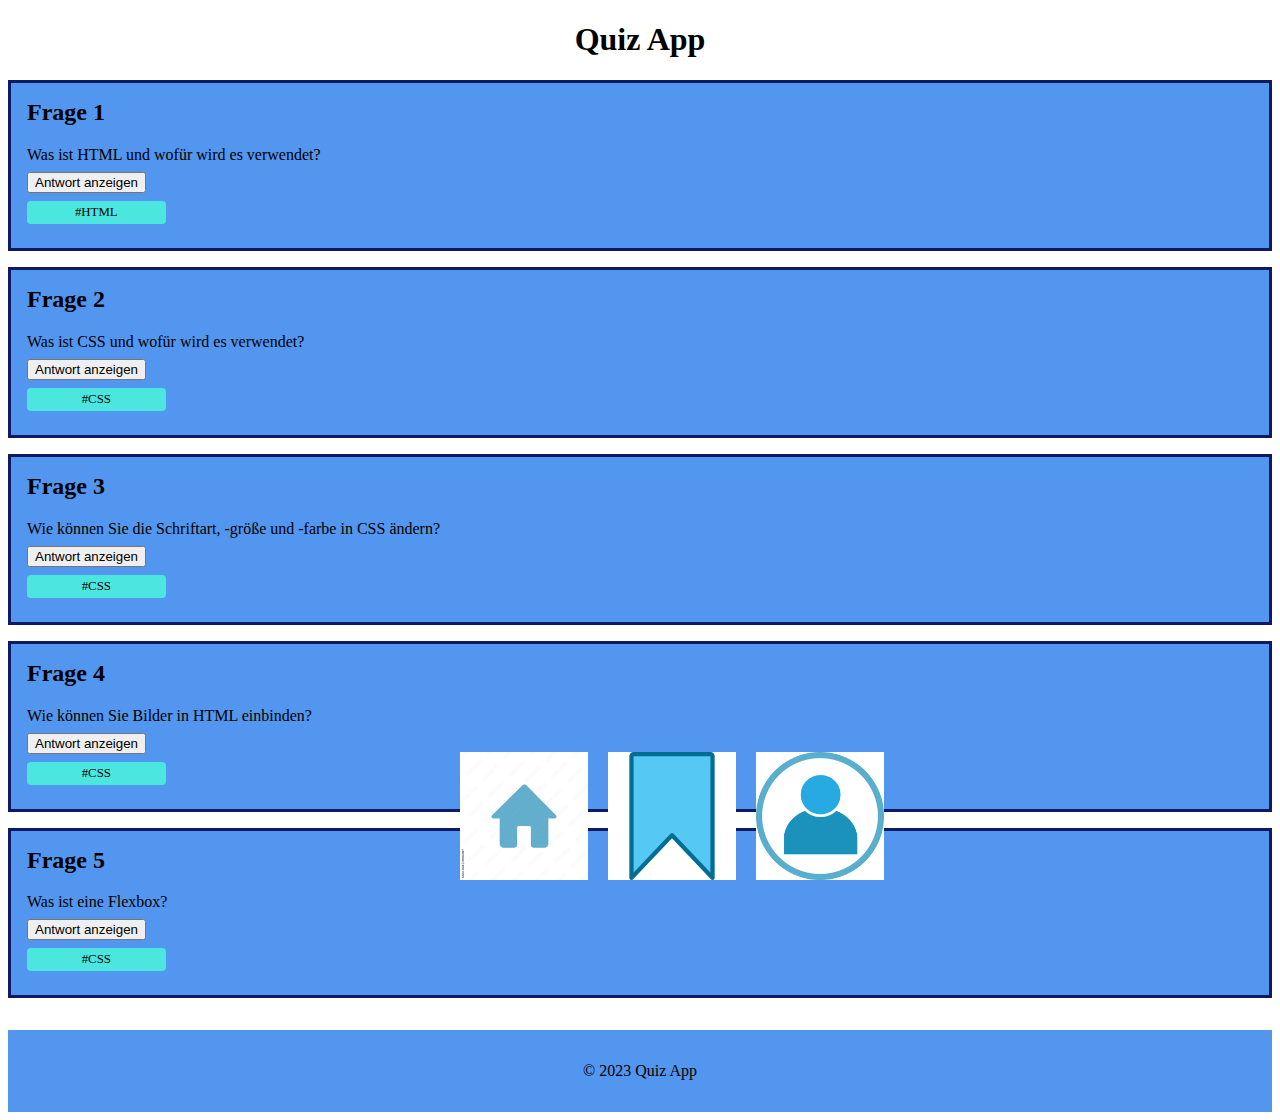
==== index.html @ faa6742a "JPGs added for navbar" ====
<!DOCTYPE html>
<html lang="en">
  <head>
    <meta charset="UTF-8" />
    <meta http-equiv="X-UA-Compatible" content="IE=edge" />
    <meta name="viewport" content="width=device-width, initial-scale=1.0" />
    <link rel="stylesheet" href="css/styles.css" />
    <title>Document</title>
  </head>
  <body>
    <header>
      <nav class="navbar">
        <ul>
          <li>
            <a href="#home"><img src="css/icons/Home.jpg" alt="Home" /></a>
          </li>
          <li>
            <a href="#Save"><img src="css/icons/Save.jpg" alt="Save" /></a>
          </li>
          <li>
            <a href="#Profile"
              ><img src="css/icons/Profil.jpg" alt="Profile"
            /></a>
          </li>
        </ul>
      </nav>
    </header>
    <h1 class="title">Quiz App</h1>
    <div class="card">
      <h2>Frage 1</h2>
      <p>Was ist HTML und wofür wird es verwendet?</p>
      <button class="answer-button">Antwort anzeigen</button>
      <p class="tags">#HTML</p>
    </div>
    <div class="card">
      <h2>Frage 2</h2>
      <p>Was ist CSS und wofür wird es verwendet?</p>
      <button class="answer-button">Antwort anzeigen</button>
      <p class="tags">#CSS</p>
    </div>

    <div class="card">
      <h2>Frage 3</h2>
      <p>Wie können Sie die Schriftart, -größe und -farbe in CSS ändern?</p>
      <button class="answer-button">Antwort anzeigen</button>
      <p class="tags">#CSS</p>
    </div>
    <div class="card">
      <h2>Frage 4</h2>
      <p>Wie können Sie Bilder in HTML einbinden?</p>
      <button class="answer-button">Antwort anzeigen</button>
      <p class="tags">#CSS</p>
    </div>
    <div class="card">
      <h2>Frage 5</h2>
      <p>Was ist eine Flexbox?</p>
      <button class="answer-button">Antwort anzeigen</button>
      <p class="tags">#CSS</p>
    </div>
    <footer>
      <p>© 2023 Quiz App</p>
    </footer>
  </body>
</html>
---- css/styles.css ----
.title {
  text-align: center;
}
/* Style the cards */

.card {
  background-color: #5296ef;
  border: 3px solid #0e1b64;
  margin-bottom: 1rem;
  padding: 1rem;
}

.card h2 {
  margin-top: 0;
}

.card p {
  margin: 0.5rem 0;
}

/* Style the tags */

.tags {
  background-color: #4be7df;
  border-radius: 4px;
  display: block;
  max-width: 10%;
  font-size: 0.8rem;
  margin-top: 0.5rem;
  padding: 0.25rem 0.5rem;
  text-align: center;
}

/* Style the navigation bottom bar */
.navbar {
  padding: 1rem;
  position: fixed;
  bottom: 0;
  width: 100%;
  display: flex;
  justify-content: center;
  align-items: center;
}

/* Style the navigation img */

.navbar a img {
  width: 10%;
  height: 10%;
}

/* Style the navigation list */
.navbar ul {
  margin: 0;
  padding: 0;
  text-align: center;
  font-weight: bold;
  list-style-type: none;
}

/* Style the navigation list items */
.navbar li {
  display: inline;
  margin-left: 1rem;
}

/* Style the navigation links */
.navbar a {
  color: white;
  text-decoration: none;
}
footer {
  background-color: #5296ef;
  color: black;
  padding: 1rem;
  text-align: center;
  margin-top: 2rem;
}
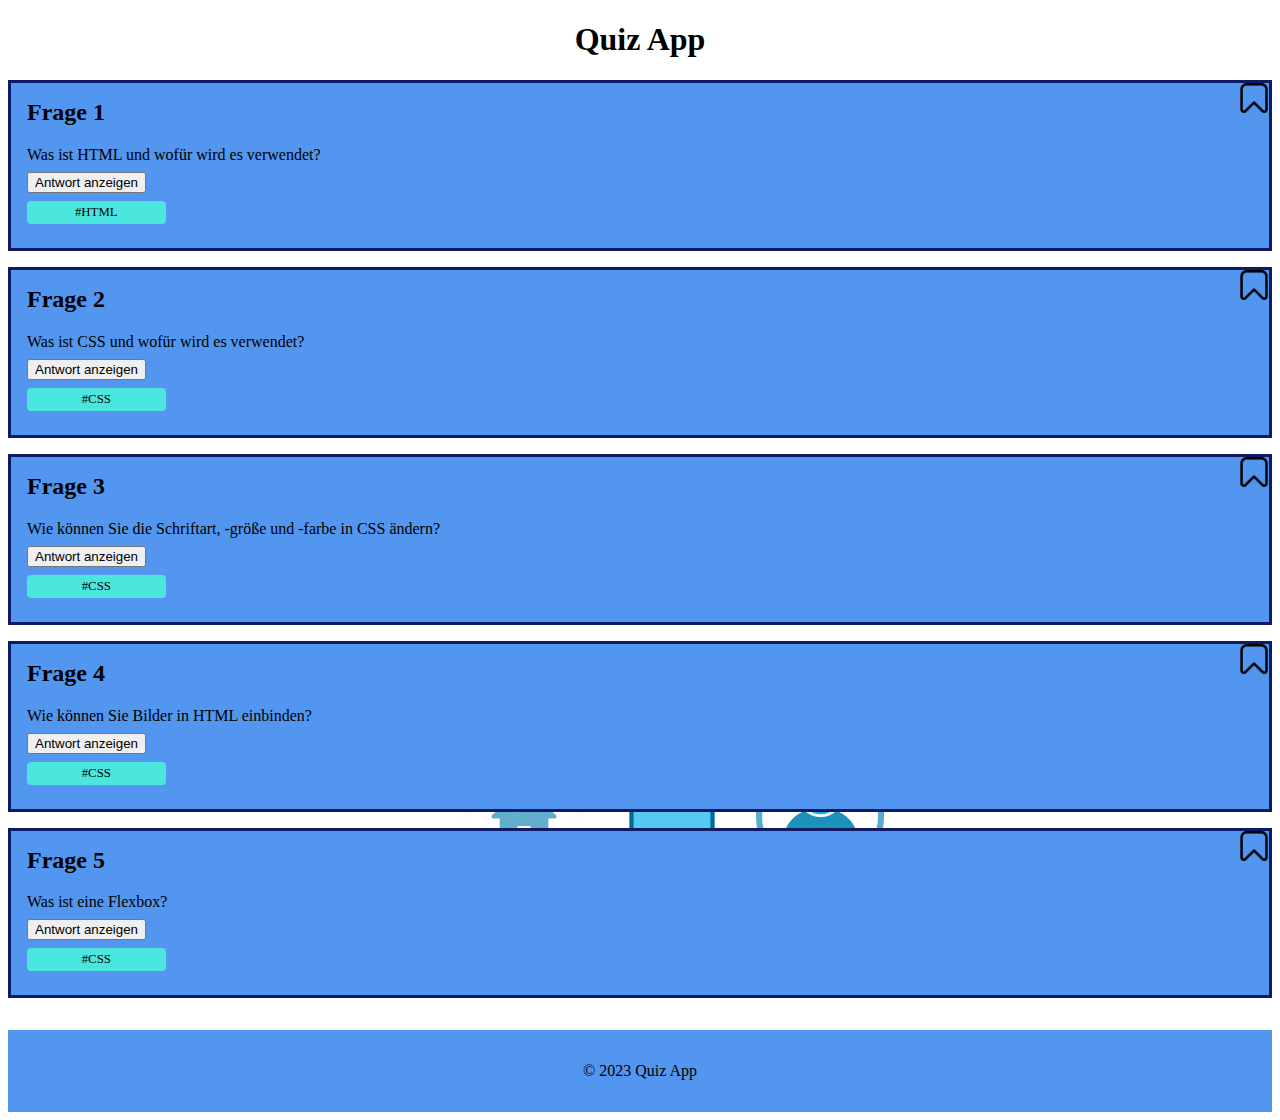
==== commit 26f90e50: "bookmark icon added" ====
--- a/index.html
+++ b/index.html
@@ -12,13 +12,15 @@
       <nav class="navbar">
         <ul>
           <li>
-            <a href="#home"><img src="css/icons/Home.jpg" alt="Home" /></a>
+            <a href="index.html"><img src="css/icons/Home.jpg" alt="Home" /></a>
           </li>
           <li>
-            <a href="#Save"><img src="css/icons/Save.jpg" alt="Save" /></a>
+            <a href="Bookmarks.html"
+              ><img src="css/icons/Save.jpg" alt="Save"
+            /></a>
           </li>
           <li>
-            <a href="#Profile"
+            <a href="Profile.html"
               ><img src="css/icons/Profil.jpg" alt="Profile"
             /></a>
           </li>
@@ -27,12 +29,14 @@
     </header>
     <h1 class="title">Quiz App</h1>
     <div class="card">
+      <img src="css/icons/bookmarki_mini.jpg" alt="Icon" class="icon" />
       <h2>Frage 1</h2>
       <p>Was ist HTML und wofür wird es verwendet?</p>
       <button class="answer-button">Antwort anzeigen</button>
       <p class="tags">#HTML</p>
     </div>
     <div class="card">
+      <img src="css/icons/bookmarki_mini.jpg" alt="Icon" class="icon" />
       <h2>Frage 2</h2>
       <p>Was ist CSS und wofür wird es verwendet?</p>
       <button class="answer-button">Antwort anzeigen</button>
@@ -40,18 +44,21 @@
     </div>
 
     <div class="card">
+      <img src="css/icons/bookmarki_mini.jpg" alt="Icon" class="icon" />
       <h2>Frage 3</h2>
       <p>Wie können Sie die Schriftart, -größe und -farbe in CSS ändern?</p>
       <button class="answer-button">Antwort anzeigen</button>
       <p class="tags">#CSS</p>
     </div>
     <div class="card">
+      <img src="css/icons/bookmarki_mini.jpg" alt="Icon" class="icon" />
       <h2>Frage 4</h2>
       <p>Wie können Sie Bilder in HTML einbinden?</p>
       <button class="answer-button">Antwort anzeigen</button>
       <p class="tags">#CSS</p>
     </div>
     <div class="card">
+      <img src="css/icons/bookmarki_mini.jpg" alt="Icon" class="icon" />
       <h2>Frage 5</h2>
       <p>Was ist eine Flexbox?</p>
       <button class="answer-button">Antwort anzeigen</button>
--- a/css/styles.css
+++ b/css/styles.css
@@ -1,15 +1,21 @@
 .title {
   text-align: center;
 }
-/* Style the cards */
 
 .card {
+  position: relative;
   background-color: #5296ef;
   border: 3px solid #0e1b64;
   margin-bottom: 1rem;
   padding: 1rem;
 }
 
+.icon {
+  position: absolute;
+  top: 0;
+  right: 0;
+  width: 30px;
+}
 .card h2 {
   margin-top: 0;
 }
@@ -17,8 +23,6 @@
 .card p {
   margin: 0.5rem 0;
 }
-
-/* Style the tags */
 
 .tags {
   background-color: #4be7df;
@@ -31,7 +35,6 @@
   text-align: center;
 }
 
-/* Style the navigation bottom bar */
 .navbar {
   padding: 1rem;
   position: fixed;
@@ -42,14 +45,10 @@
   align-items: center;
 }
 
-/* Style the navigation img */
-
 .navbar a img {
   width: 10%;
   height: 10%;
 }
-
-/* Style the navigation list */
 .navbar ul {
   margin: 0;
   padding: 0;
@@ -57,14 +56,11 @@
   font-weight: bold;
   list-style-type: none;
 }
-
-/* Style the navigation list items */
 .navbar li {
   display: inline;
   margin-left: 1rem;
 }
 
-/* Style the navigation links */
 .navbar a {
   color: white;
   text-decoration: none;
@@ -76,3 +72,22 @@
   text-align: center;
   margin-top: 2rem;
 }
+.avatar {
+  max-height: 120px;
+  display: flex;
+  align-items: center;
+}
+
+.overview {
+  text-align: center;
+  background-color: #5296ef;
+}
+
+.list_overview {
+  display: flex;
+  text-align: center;
+  list-style: none;
+  font-weight: bold;
+  color: red;
+  background-color: #4be7df;
+}
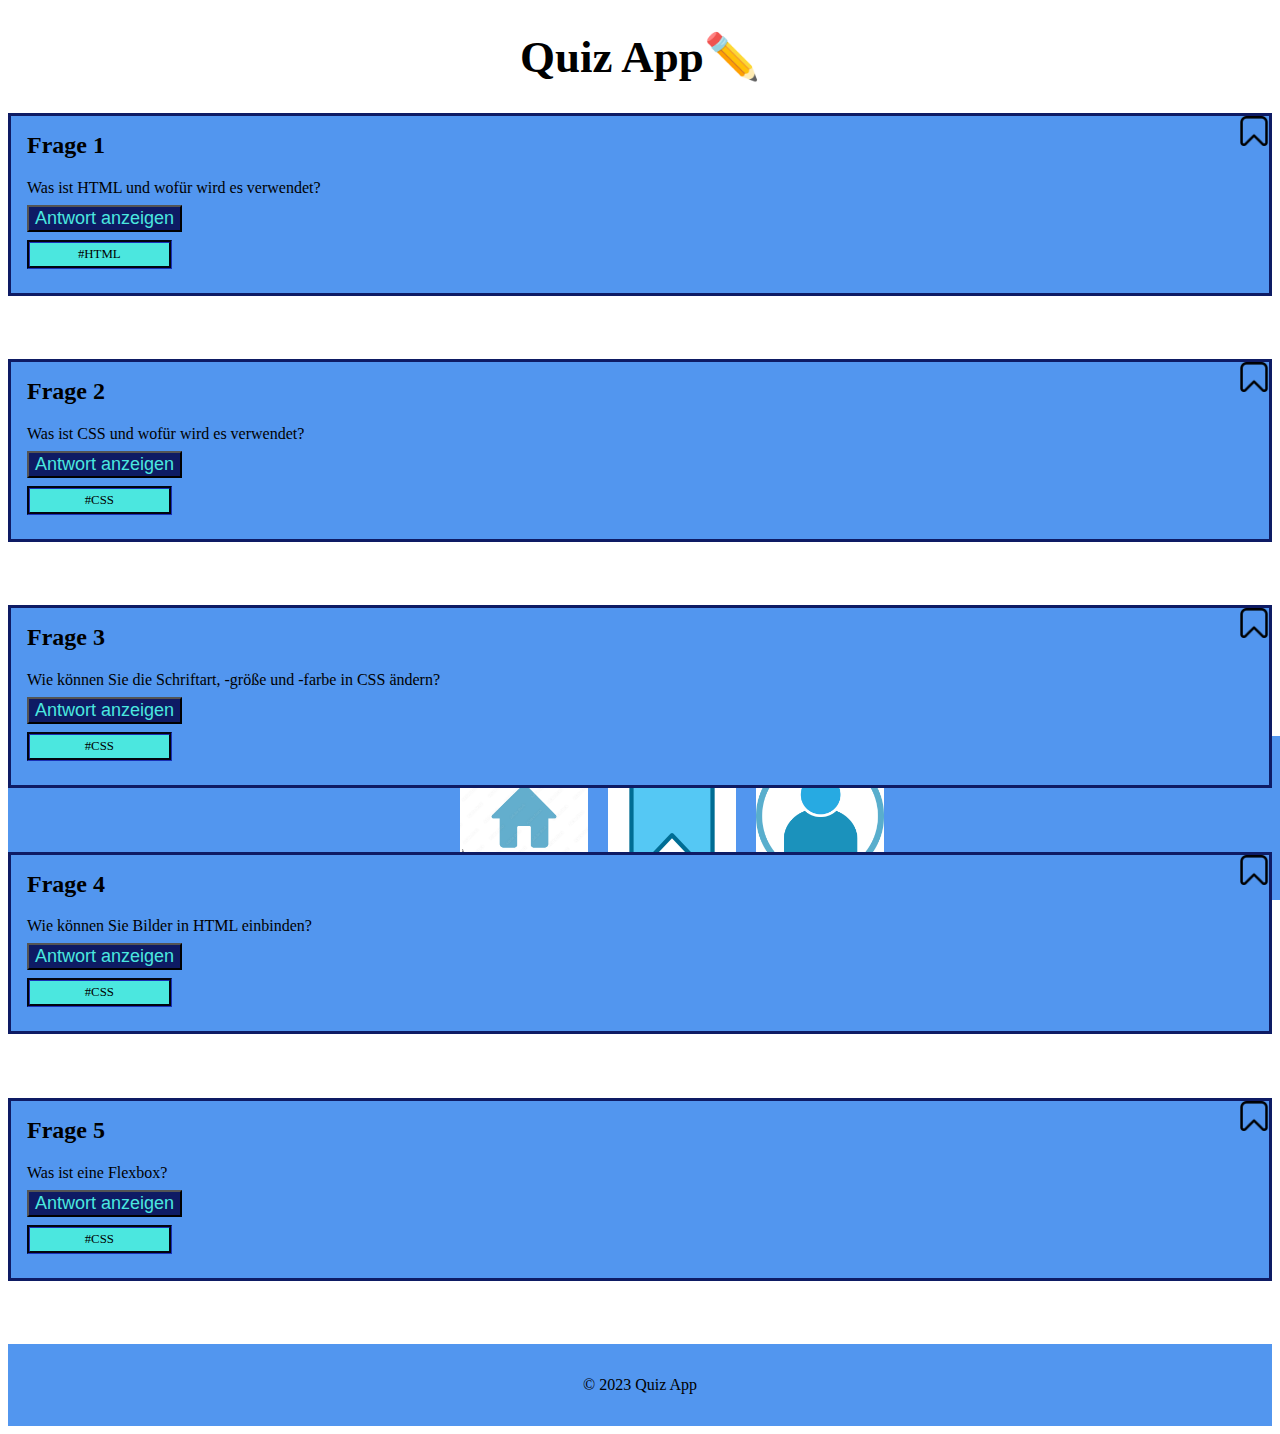
==== commit b5f7e920: "minor style changes" ====
--- a/index.html
+++ b/index.html
@@ -27,7 +27,7 @@
         </ul>
       </nav>
     </header>
-    <h1 class="title">Quiz App</h1>
+    <div><h1 class="title">Quiz App✏️</h1></div>
     <div class="card">
       <img src="css/icons/bookmarki_mini.jpg" alt="Icon" class="icon" />
       <h2>Frage 1</h2>
--- a/css/styles.css
+++ b/css/styles.css
@@ -1,4 +1,5 @@
 .title {
+  font-size: 45px;
   text-align: center;
 }
 
@@ -6,7 +7,7 @@
   position: relative;
   background-color: #5296ef;
   border: 3px solid #0e1b64;
-  margin-bottom: 1rem;
+  margin-bottom: 5%;
   padding: 1rem;
 }
 
@@ -26,13 +27,20 @@
 
 .tags {
   background-color: #4be7df;
-  border-radius: 4px;
+  border-color: #0e1b64;
+  border-style: groove;
   display: block;
   max-width: 10%;
   font-size: 0.8rem;
   margin-top: 0.5rem;
   padding: 0.25rem 0.5rem;
   text-align: center;
+}
+
+.answer-button {
+  color: #4be7df;
+  background-color: #0e1b64;
+  font-size: large;
 }
 
 .navbar {
@@ -43,11 +51,13 @@
   display: flex;
   justify-content: center;
   align-items: center;
+  background-color: #5296ef;
 }
 
 .navbar a img {
   width: 10%;
   height: 10%;
+  border-radius: 20%;
 }
 .navbar ul {
   margin: 0;
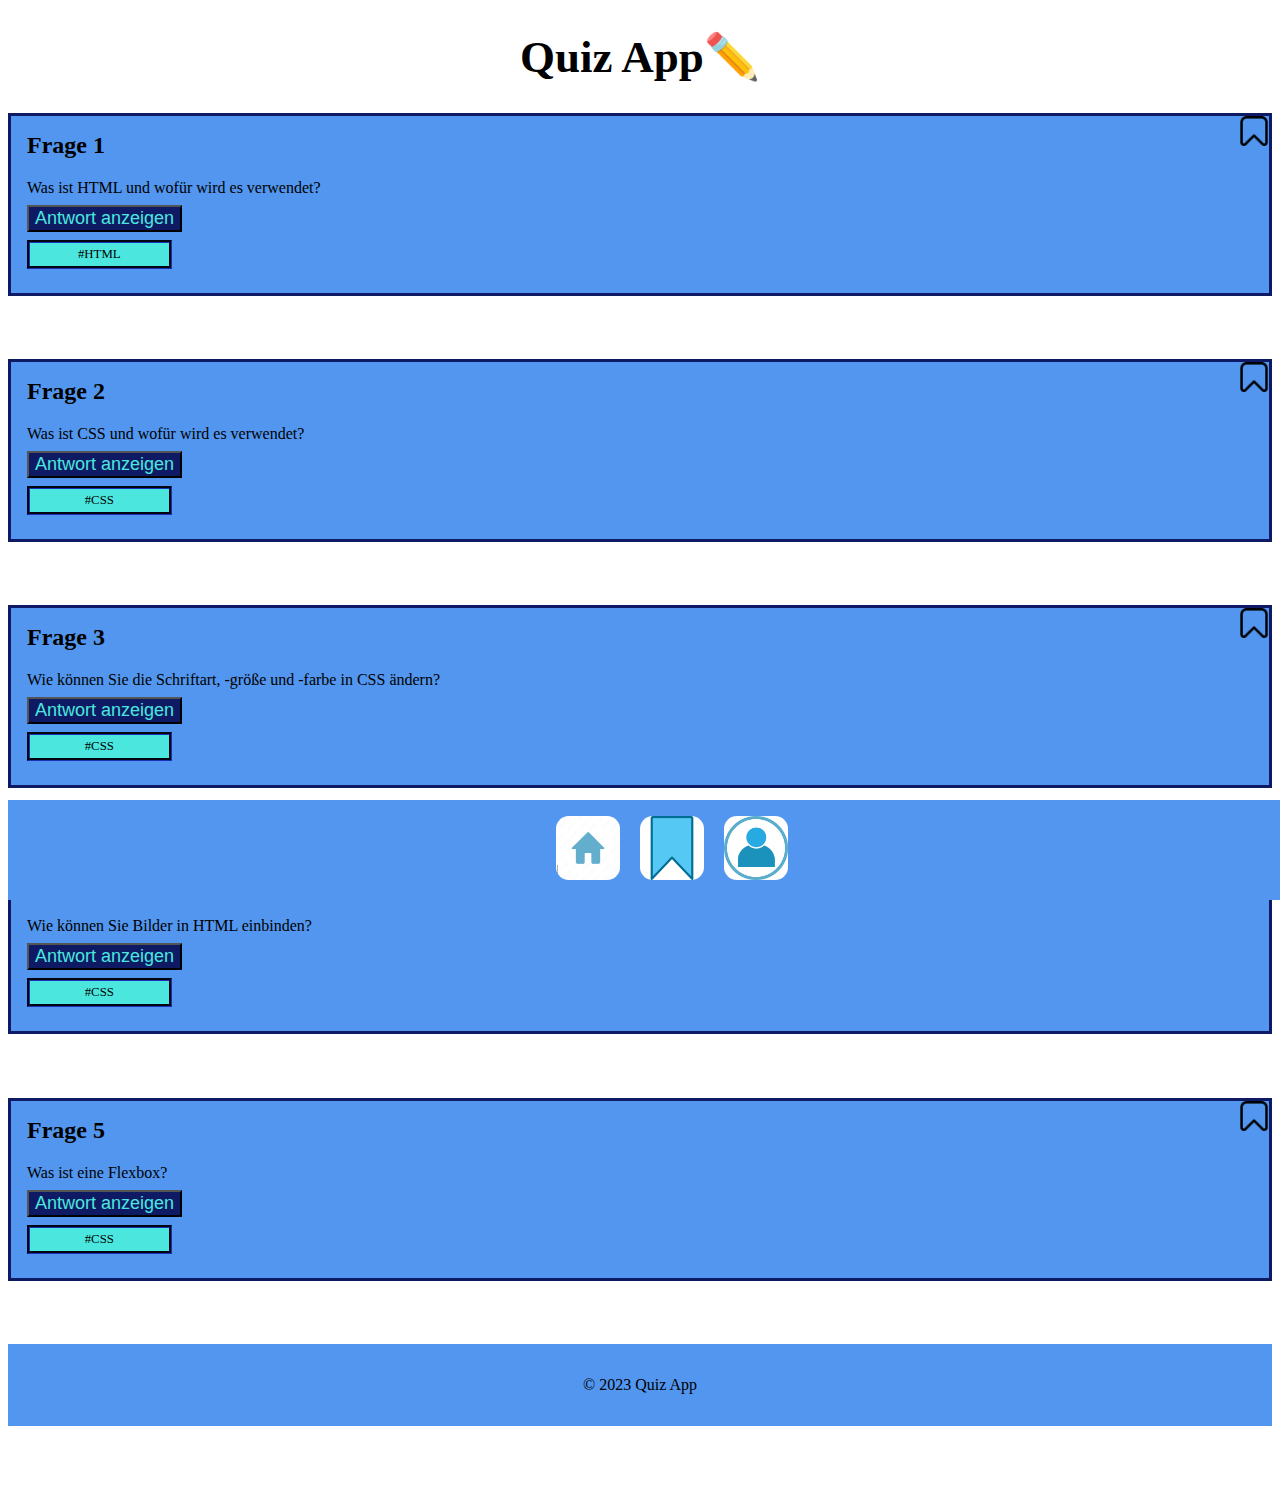
==== commit 1ac555e4: "footer fixed" ====
--- a/index.html
+++ b/index.html
@@ -27,42 +27,44 @@
         </ul>
       </nav>
     </header>
-    <div><h1 class="title">Quiz App✏️</h1></div>
-    <div class="card">
-      <img src="css/icons/bookmarki_mini.jpg" alt="Icon" class="icon" />
-      <h2>Frage 1</h2>
-      <p>Was ist HTML und wofür wird es verwendet?</p>
-      <button class="answer-button">Antwort anzeigen</button>
-      <p class="tags">#HTML</p>
-    </div>
-    <div class="card">
-      <img src="css/icons/bookmarki_mini.jpg" alt="Icon" class="icon" />
-      <h2>Frage 2</h2>
-      <p>Was ist CSS und wofür wird es verwendet?</p>
-      <button class="answer-button">Antwort anzeigen</button>
-      <p class="tags">#CSS</p>
-    </div>
+    <div class="content-wrapper">
+      <div><h1 class="title">Quiz App✏️</h1></div>
+      <div class="card">
+        <img src="css/icons/bookmarki_mini.jpg" alt="Icon" class="icon" />
+        <h2>Frage 1</h2>
+        <p>Was ist HTML und wofür wird es verwendet?</p>
+        <button class="answer-button">Antwort anzeigen</button>
+        <p class="tags">#HTML</p>
+      </div>
+      <div class="card">
+        <img src="css/icons/bookmarki_mini.jpg" alt="Icon" class="icon" />
+        <h2>Frage 2</h2>
+        <p>Was ist CSS und wofür wird es verwendet?</p>
+        <button class="answer-button">Antwort anzeigen</button>
+        <p class="tags">#CSS</p>
+      </div>
 
-    <div class="card">
-      <img src="css/icons/bookmarki_mini.jpg" alt="Icon" class="icon" />
-      <h2>Frage 3</h2>
-      <p>Wie können Sie die Schriftart, -größe und -farbe in CSS ändern?</p>
-      <button class="answer-button">Antwort anzeigen</button>
-      <p class="tags">#CSS</p>
-    </div>
-    <div class="card">
-      <img src="css/icons/bookmarki_mini.jpg" alt="Icon" class="icon" />
-      <h2>Frage 4</h2>
-      <p>Wie können Sie Bilder in HTML einbinden?</p>
-      <button class="answer-button">Antwort anzeigen</button>
-      <p class="tags">#CSS</p>
-    </div>
-    <div class="card">
-      <img src="css/icons/bookmarki_mini.jpg" alt="Icon" class="icon" />
-      <h2>Frage 5</h2>
-      <p>Was ist eine Flexbox?</p>
-      <button class="answer-button">Antwort anzeigen</button>
-      <p class="tags">#CSS</p>
+      <div class="card">
+        <img src="css/icons/bookmarki_mini.jpg" alt="Icon" class="icon" />
+        <h2>Frage 3</h2>
+        <p>Wie können Sie die Schriftart, -größe und -farbe in CSS ändern?</p>
+        <button class="answer-button">Antwort anzeigen</button>
+        <p class="tags">#CSS</p>
+      </div>
+      <div class="card">
+        <img src="css/icons/bookmarki_mini.jpg" alt="Icon" class="icon" />
+        <h2>Frage 4</h2>
+        <p>Wie können Sie Bilder in HTML einbinden?</p>
+        <button class="answer-button">Antwort anzeigen</button>
+        <p class="tags">#CSS</p>
+      </div>
+      <div class="card">
+        <img src="css/icons/bookmarki_mini.jpg" alt="Icon" class="icon" />
+        <h2>Frage 5</h2>
+        <p>Was ist eine Flexbox?</p>
+        <button class="answer-button">Antwort anzeigen</button>
+        <p class="tags">#CSS</p>
+      </div>
     </div>
     <footer>
       <p>© 2023 Quiz App</p>
--- a/css/styles.css
+++ b/css/styles.css
@@ -1,3 +1,7 @@
+body {
+  padding-bottom: 4rem;
+}
+
 .title {
   font-size: 45px;
   text-align: center;
@@ -42,7 +46,6 @@
   background-color: #0e1b64;
   font-size: large;
 }
-
 .navbar {
   padding: 1rem;
   position: fixed;
@@ -52,20 +55,23 @@
   justify-content: center;
   align-items: center;
   background-color: #5296ef;
+  z-index: 1000;
 }
 
-.navbar a img {
-  width: 10%;
-  height: 10%;
+.navbar img {
+  width: 5%;
+  height: 5%;
   border-radius: 20%;
 }
+
 .navbar ul {
   margin: 0;
   padding: 0;
   text-align: center;
   font-weight: bold;
-  list-style-type: none;
+  list-style: none;
 }
+
 .navbar li {
   display: inline;
   margin-left: 1rem;
@@ -75,6 +81,7 @@
   color: white;
   text-decoration: none;
 }
+
 footer {
   background-color: #5296ef;
   color: black;
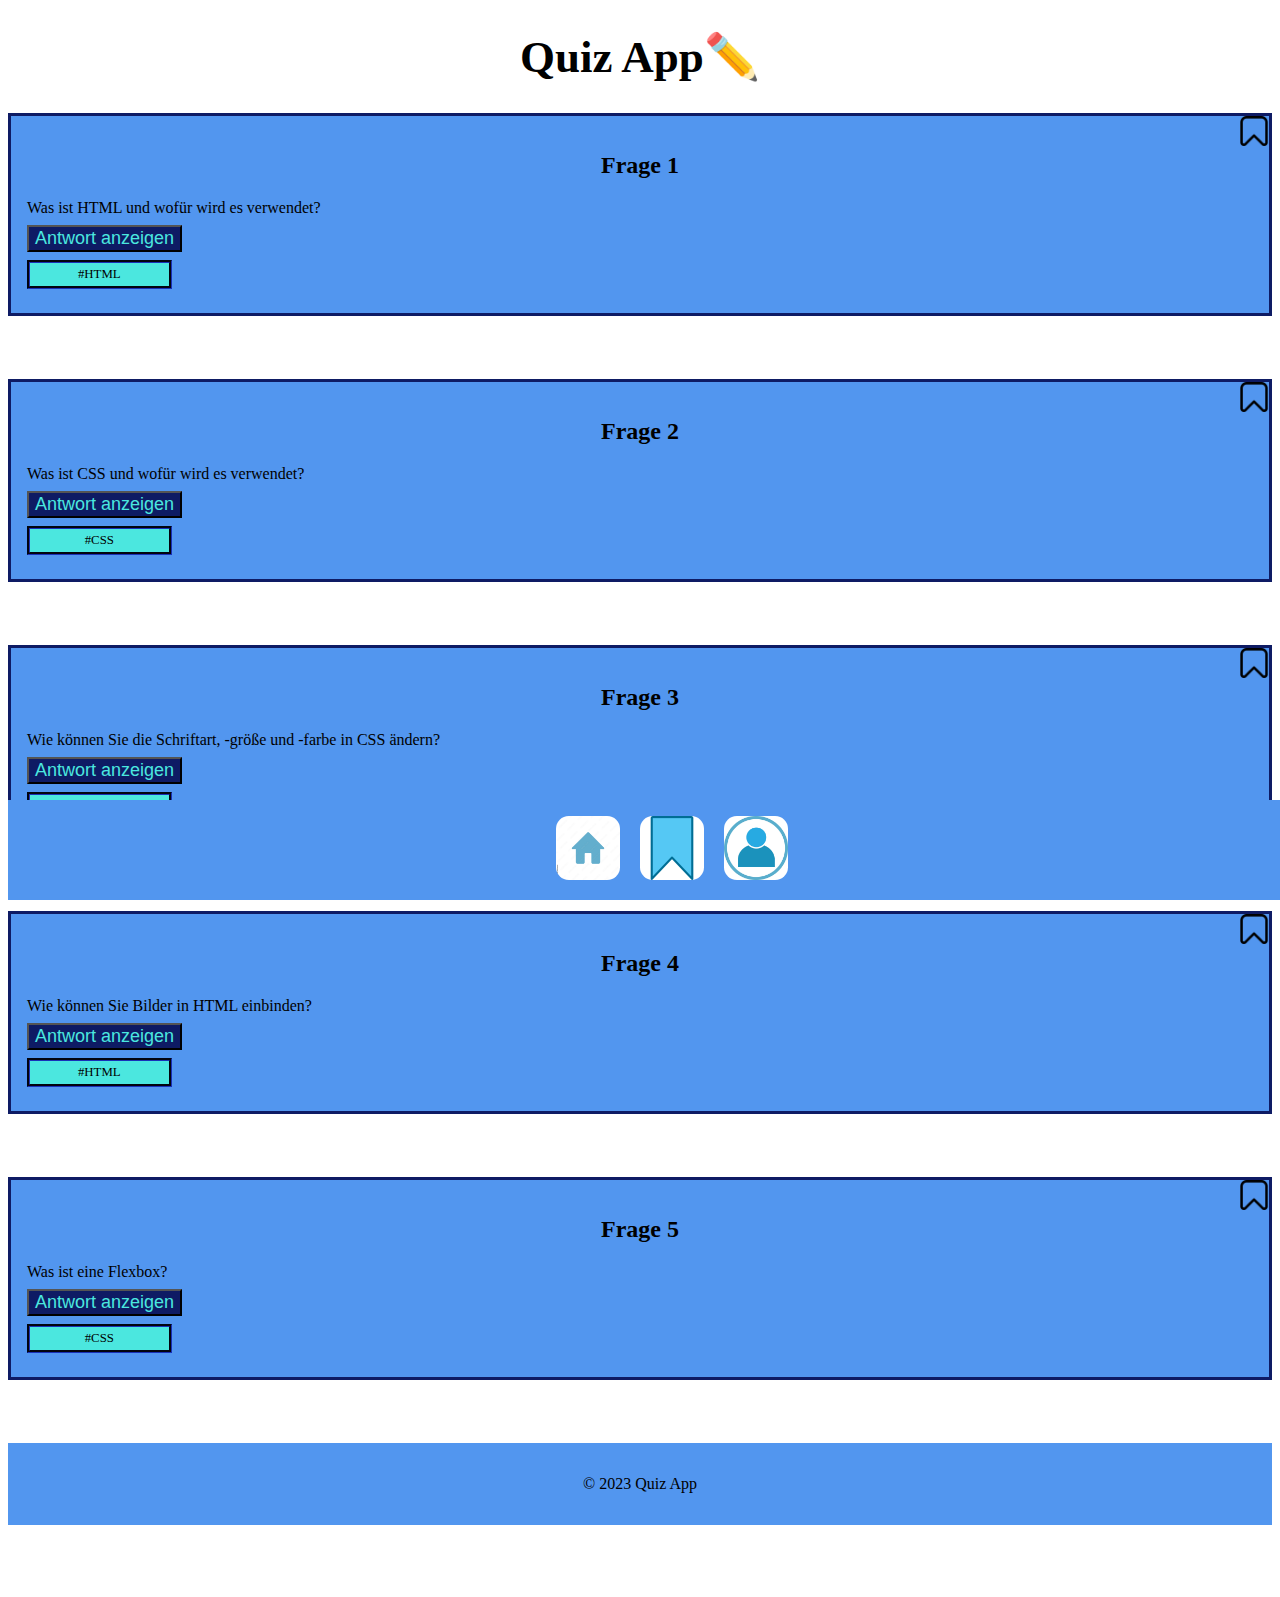
==== commit b91d9216: "Javascript Button feature added" ====
--- a/index.html
+++ b/index.html
@@ -34,6 +34,9 @@
         <h2>Frage 1</h2>
         <p>Was ist HTML und wofür wird es verwendet?</p>
         <button class="answer-button">Antwort anzeigen</button>
+        <p class="answer" style="display: none">
+          HTML steht für HyperText Markup Language und wird verwendet, um Inhalte im Web zu strukturieren.
+        </p>
         <p class="tags">#HTML</p>
       </div>
       <div class="card">
@@ -41,6 +44,9 @@
         <h2>Frage 2</h2>
         <p>Was ist CSS und wofür wird es verwendet?</p>
         <button class="answer-button">Antwort anzeigen</button>
+        <p class="answer" style="display: none">
+          CSS steht für Cascading Style Sheets und wird verwendet, um das Aussehen von Webinhalten zu gestalten und zu formatieren.
+        </p>
         <p class="tags">#CSS</p>
       </div>
 
@@ -49,6 +55,9 @@
         <h2>Frage 3</h2>
         <p>Wie können Sie die Schriftart, -größe und -farbe in CSS ändern?</p>
         <button class="answer-button">Antwort anzeigen</button>
+        <p class="answer" style="display: none">
+          Um die Schriftart, -größe und -farbe in CSS zu ändern, verwenden Sie die Eigenschaften `font-family`, `font-size` und `color`.
+        </p>
         <p class="tags">#CSS</p>
       </div>
       <div class="card">
@@ -56,18 +65,27 @@
         <h2>Frage 4</h2>
         <p>Wie können Sie Bilder in HTML einbinden?</p>
         <button class="answer-button">Antwort anzeigen</button>
-        <p class="tags">#CSS</p>
+        <p class="answer" style="display: none">
+          Um Bilder in HTML einzubinden, verwenden Sie das &lt;img&gt;-Element und geben Sie die Bildquelle mit dem src-Attribut und einen Alternativtext mit dem alt-Attribut an.
+        </p>
+        <p class="tags">#HTML</p>
       </div>
+  
       <div class="card">
         <img src="css/icons/bookmarki_mini.jpg" alt="Icon" class="icon" />
         <h2>Frage 5</h2>
         <p>Was ist eine Flexbox?</p>
         <button class="answer-button">Antwort anzeigen</button>
+        <p class="answer" style="display: none">
+          Flexbox, oder flexible Box, ist ein CSS-Layoutmodul, das es erleichtert, Elemente in einem Container so anzuordnen, dass sie sich automatisch an verfügbaren Raum und Bildschirmgrößen anpassen.
+        </p>
         <p class="tags">#CSS</p>
       </div>
-    </div>
-    <footer>
-      <p>© 2023 Quiz App</p>
-    </footer>
-  </body>
-</html>
+  
+      <footer>
+        <p>© 2023 Quiz App</p>
+      </footer>
+      <script src="main.js"></script>
+    </body>
+  </html>
+  --- a/css/styles.css
+++ b/css/styles.css
@@ -1,16 +1,29 @@
+:root {
+  --primary-color: #5296ef;
+  --secondary-color: #4be7df;
+  --border-color: #0e1b64;
+}
+
 body {
   padding-bottom: 4rem;
 }
 
+.title,
+.card h2,
+.overview,
+.list_overview {
+  font-weight: bold;
+  text-align: center;
+}
+
 .title {
   font-size: 45px;
-  text-align: center;
 }
 
 .card {
   position: relative;
-  background-color: #5296ef;
-  border: 3px solid #0e1b64;
+  background-color: var(--primary-color);
+  border: 3px solid var(--border-color);
   margin-bottom: 5%;
   padding: 1rem;
 }
@@ -21,31 +34,29 @@
   right: 0;
   width: 30px;
 }
-.card h2 {
-  margin-top: 0;
-}
 
-.card p {
+.card p,
+.tags {
   margin: 0.5rem 0;
 }
 
 .tags {
-  background-color: #4be7df;
-  border-color: #0e1b64;
+  background-color: var(--secondary-color);
+  border-color: var(--border-color);
   border-style: groove;
   display: block;
   max-width: 10%;
   font-size: 0.8rem;
-  margin-top: 0.5rem;
   padding: 0.25rem 0.5rem;
   text-align: center;
 }
 
 .answer-button {
-  color: #4be7df;
-  background-color: #0e1b64;
+  color: var(--secondary-color);
+  background-color: var(--border-color);
   font-size: large;
 }
+
 .navbar {
   padding: 1rem;
   position: fixed;
@@ -54,7 +65,7 @@
   display: flex;
   justify-content: center;
   align-items: center;
-  background-color: #5296ef;
+  background-color: var(--primary-color);
   z-index: 1000;
 }
 
@@ -68,7 +79,6 @@
   margin: 0;
   padding: 0;
   text-align: center;
-  font-weight: bold;
   list-style: none;
 }
 
@@ -83,12 +93,13 @@
 }
 
 footer {
-  background-color: #5296ef;
+  background-color: var(--primary-color);
   color: black;
   padding: 1rem;
   text-align: center;
   margin-top: 2rem;
 }
+
 .avatar {
   max-height: 120px;
   display: flex;
@@ -96,15 +107,13 @@
 }
 
 .overview {
-  text-align: center;
-  background-color: #5296ef;
+  background-color: var(--primary-color);
 }
 
 .list_overview {
   display: flex;
   text-align: center;
   list-style: none;
-  font-weight: bold;
   color: red;
-  background-color: #4be7df;
+  background-color: var(--secondary-color);
 }
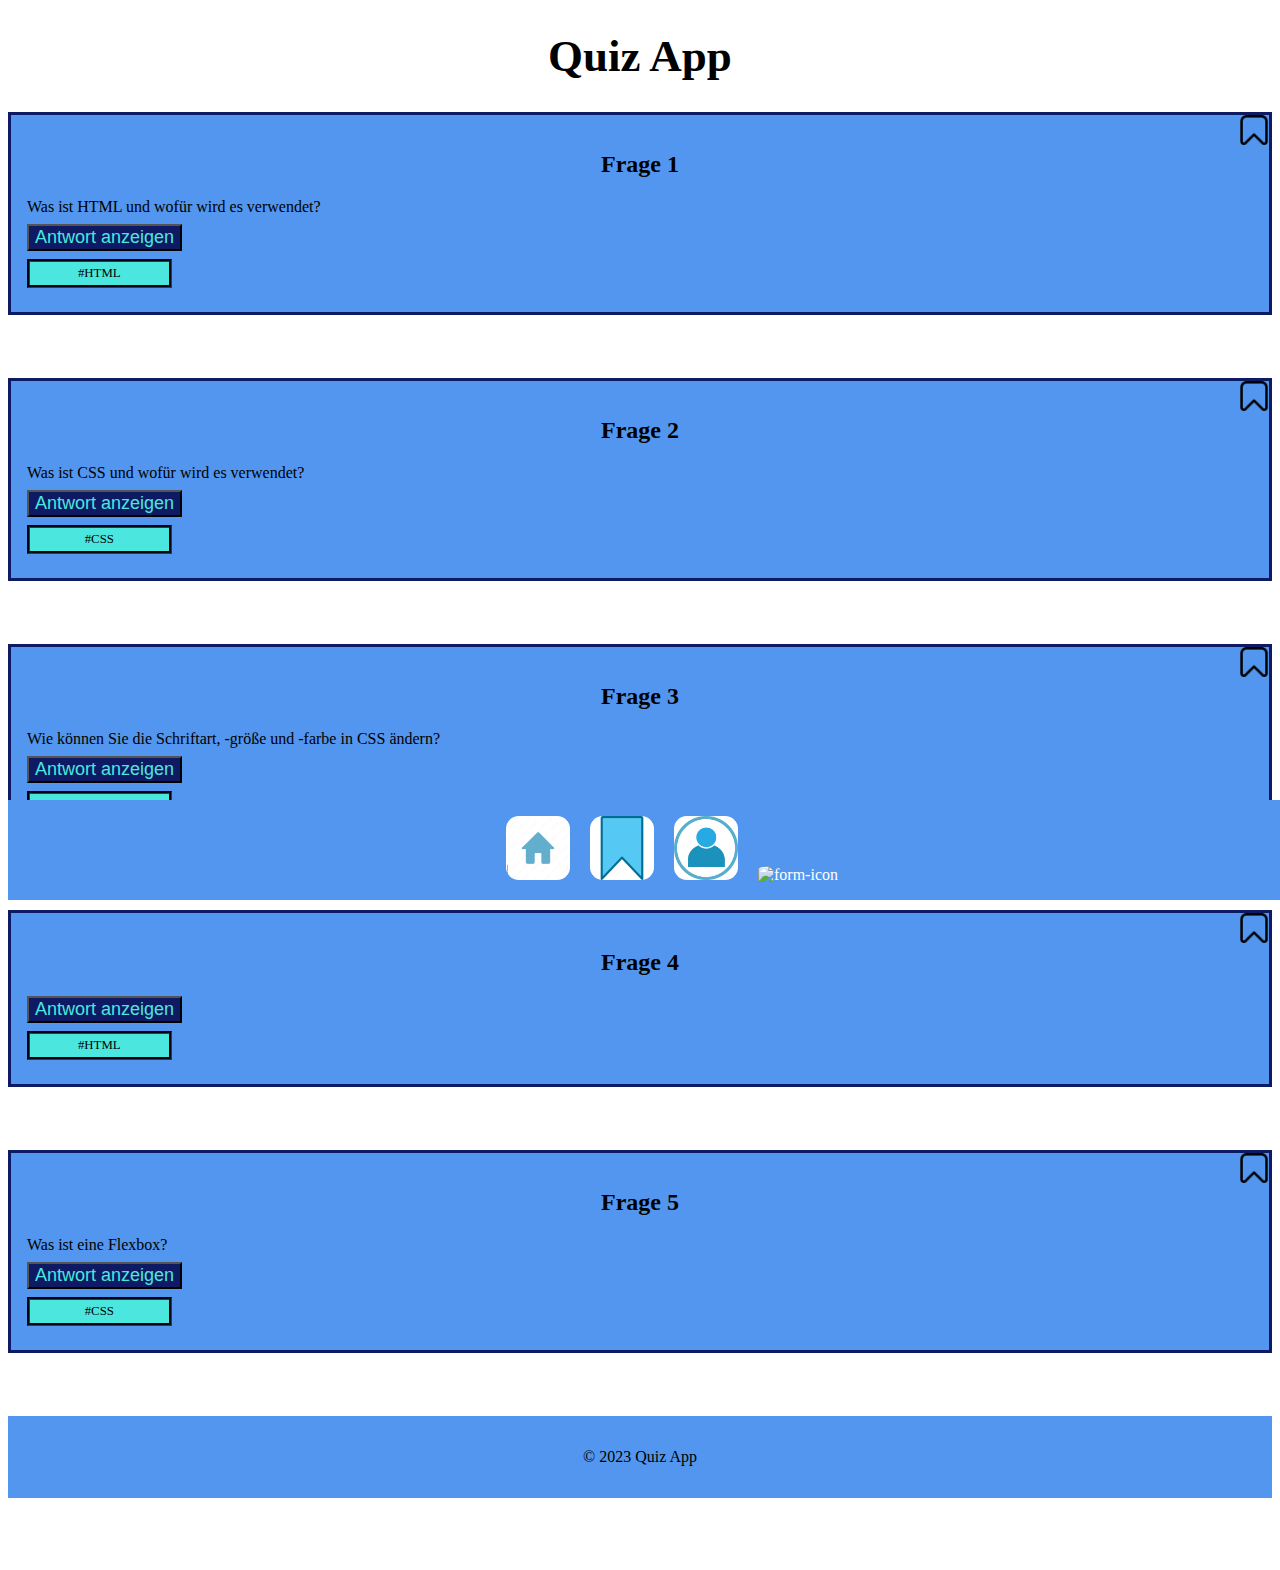
==== commit c0c7493f: "form page added, bookmark icon toogle added" ====
--- a/index.html
+++ b/index.html
@@ -5,37 +5,48 @@
     <meta http-equiv="X-UA-Compatible" content="IE=edge" />
     <meta name="viewport" content="width=device-width, initial-scale=1.0" />
     <link rel="stylesheet" href="css/styles.css" />
-    <title>Document</title>
+    <title>Quiz App</title>
   </head>
   <body>
     <header>
       <nav class="navbar">
         <ul>
           <li>
-            <a href="index.html"><img src="css/icons/Home.jpg" alt="Home" /></a>
+            <a href="index.html"
+              ><img src="css/icons/Home.jpg" alt="Home" class="nav-icon"
+            /></a>
           </li>
           <li>
             <a href="Bookmarks.html"
-              ><img src="css/icons/Save.jpg" alt="Save"
+              ><img src="css/icons/Save.jpg" alt="Save" class="nav-icon"
             /></a>
           </li>
           <li>
             <a href="Profile.html"
-              ><img src="css/icons/Profil.jpg" alt="Profile"
+              ><img src="css/icons/Profil.jpg" alt="Profile" class="nav-icon"
+            /></a>
+          </li>
+          <li>
+            <a href="form.html"
+              ><img
+                src="css/icons/form-icon.PNG"
+                alt="form-icon"
+                class="nav-icon"
             /></a>
           </li>
         </ul>
       </nav>
     </header>
     <div class="content-wrapper">
-      <div><h1 class="title">Quiz App✏️</h1></div>
+      <div><h1 class="title">Quiz App</h1></div>
       <div class="card">
         <img src="css/icons/bookmarki_mini.jpg" alt="Icon" class="icon" />
         <h2>Frage 1</h2>
         <p>Was ist HTML und wofür wird es verwendet?</p>
         <button class="answer-button">Antwort anzeigen</button>
         <p class="answer" style="display: none">
-          HTML steht für HyperText Markup Language und wird verwendet, um Inhalte im Web zu strukturieren.
+          HTML steht für HyperText Markup Language und wird verwendet, um
+          Inhalte im Web zu strukturieren.
         </p>
         <p class="tags">#HTML</p>
       </div>
@@ -45,7 +56,8 @@
         <p>Was ist CSS und wofür wird es verwendet?</p>
         <button class="answer-button">Antwort anzeigen</button>
         <p class="answer" style="display: none">
-          CSS steht für Cascading Style Sheets und wird verwendet, um das Aussehen von Webinhalten zu gestalten und zu formatieren.
+          CSS steht für Cascading Style Sheets und wird verwendet, um das
+          Aussehen von Webinhalten zu gestalten und zu formatieren.
         </p>
         <p class="tags">#CSS</p>
       </div>
@@ -56,36 +68,38 @@
         <p>Wie können Sie die Schriftart, -größe und -farbe in CSS ändern?</p>
         <button class="answer-button">Antwort anzeigen</button>
         <p class="answer" style="display: none">
-          Um die Schriftart, -größe und -farbe in CSS zu ändern, verwenden Sie die Eigenschaften `font-family`, `font-size` und `color`.
+          Um die Schriftart, -größe und -farbe in CSS zu ändern, verwenden Sie
+          die Eigenschaften `font-family`, `font-size` und `color`.
         </p>
         <p class="tags">#CSS</p>
       </div>
       <div class="card">
         <img src="css/icons/bookmarki_mini.jpg" alt="Icon" class="icon" />
         <h2>Frage 4</h2>
-        <p>Wie können Sie Bilder in HTML einbinden?</p>
         <button class="answer-button">Antwort anzeigen</button>
         <p class="answer" style="display: none">
-          Um Bilder in HTML einzubinden, verwenden Sie das &lt;img&gt;-Element und geben Sie die Bildquelle mit dem src-Attribut und einen Alternativtext mit dem alt-Attribut an.
+          Um Bilder in HTML einzubinden, verwenden Sie das &lt;img&gt;-Element
+          und geben Sie die Bildquelle mit dem src-Attribut und einen
+          Alternativtext mit dem alt-Attribut an.
         </p>
         <p class="tags">#HTML</p>
       </div>
-  
       <div class="card">
         <img src="css/icons/bookmarki_mini.jpg" alt="Icon" class="icon" />
         <h2>Frage 5</h2>
         <p>Was ist eine Flexbox?</p>
         <button class="answer-button">Antwort anzeigen</button>
         <p class="answer" style="display: none">
-          Flexbox, oder flexible Box, ist ein CSS-Layoutmodul, das es erleichtert, Elemente in einem Container so anzuordnen, dass sie sich automatisch an verfügbaren Raum und Bildschirmgrößen anpassen.
+          Flexbox, oder flexible Box, ist ein CSS-Layoutmodul, das es
+          erleichtert, Elemente in einem Container so anzuordnen, dass sie sich
+          automatisch an verfügbaren Raum und Bildschirmgrößen anpassen.
         </p>
         <p class="tags">#CSS</p>
       </div>
-  
-      <footer>
-        <p>© 2023 Quiz App</p>
-      </footer>
-      <script src="main.js"></script>
-    </body>
-  </html>
-  +    </div>
+    <footer>
+      <p>© 2023 Quiz App</p>
+    </footer>
+    <script src="main.js"></script>
+  </body>
+</html>
--- a/css/styles.css
+++ b/css/styles.css
@@ -117,3 +117,7 @@
   color: red;
   background-color: var(--secondary-color);
 }
+
+.icon.bookmarked {
+  filter: invert(100%);
+}
